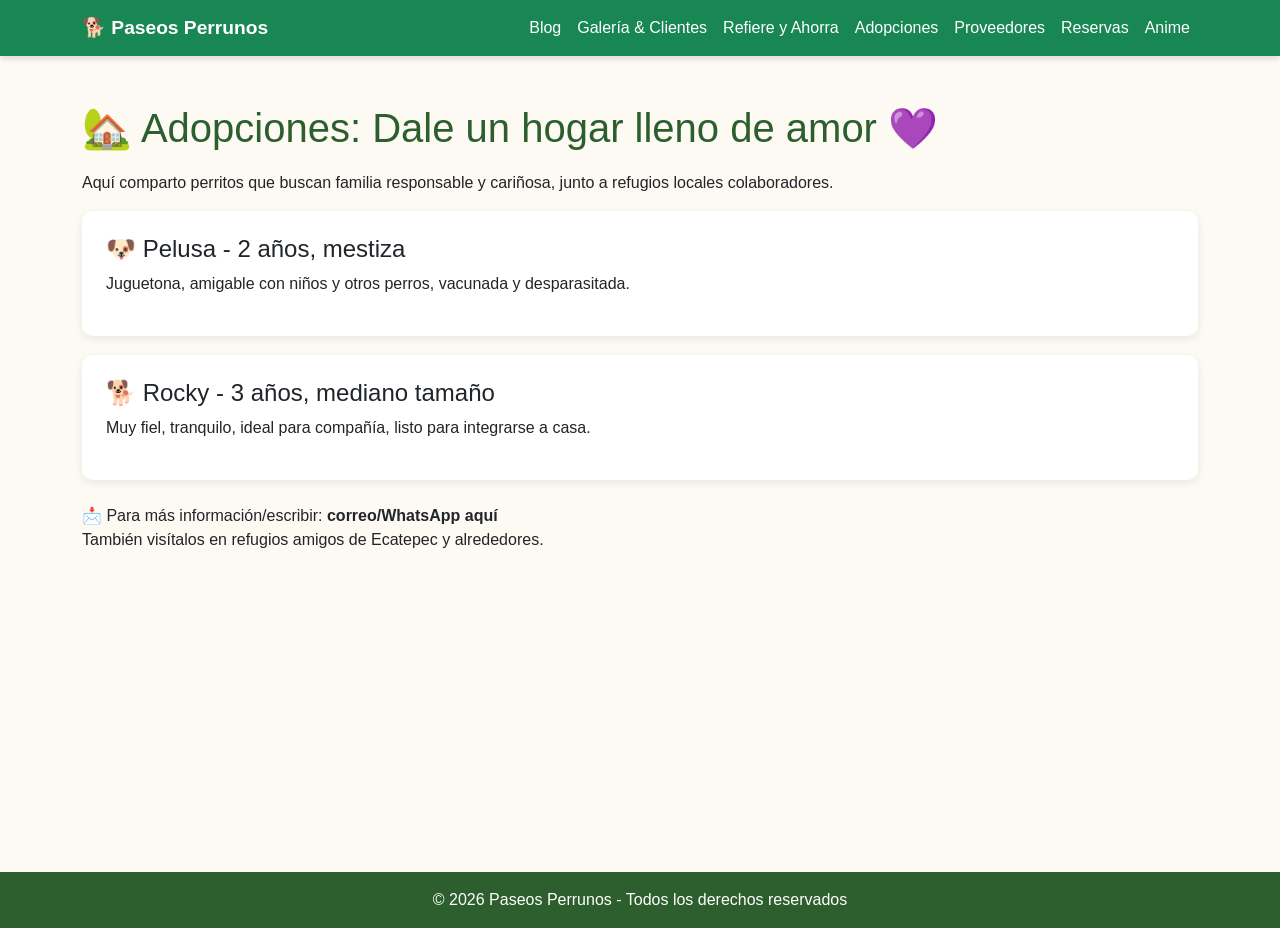
==== adopciones.html @ 9558450b "Implementados programa referidos  descuento y sección adopciones" ====
<!DOCTYPE html>
<html lang="es">
<head>
  <meta charset="UTF-8">
  <meta name="viewport" content="width=device-width,initial-scale=1.0">
  <title>Adopciones | Paseos Perrunos</title>
  <link href="https://cdn.jsdelivr.net/npm/bootstrap@5.3.3/dist/css/bootstrap.min.css" rel="stylesheet">
  <link rel="stylesheet" href="css/estilos.css">
</head>
<body>
<nav class="navbar navbar-expand-lg bg-success text-white">
  <div class="container">
    <a class="navbar-brand text-white" href="index.html">🐕 Paseos Perrunos</a>
    <button class="navbar-toggler" data-bs-toggle="collapse" data-bs-target="#navMenu">
      <span class="navbar-toggler-icon"></span>
    </button>
    <div class="collapse navbar-collapse" id="navMenu">
      <ul class="navbar-nav ms-auto">
        <li class="nav-item"><a class="nav-link text-white" href="blog.html">Blog</a></li>
        <li class="nav-item"><a class="nav-link text-white" href="galeria-testimonios.html">Galería & Clientes</a></li>
        <li class="nav-item"><a class="nav-link text-white" href="referidos.html">Refiere y Ahorra</a></li>
        <li class="nav-item"><a class="nav-link text-white" href="adopciones.html">Adopciones</a></li>
        <li class="nav-item"><a class="nav-link text-white" href="proveedores.html">Proveedores</a></li>
        <li class="nav-item"><a class="nav-link text-white" href="reservas.html">Reservas</a></li>
        <li class="nav-item"><a class="nav-link text-white" href="anime.html">Anime</a></li>
      </ul>
    </div>
  </div>
</nav>

<main class="container my-5">
    <h1>🏡 Adopciones: Dale un hogar lleno de amor 💜</h1>
    <p>Aquí comparto perritos que buscan familia responsable y cariñosa, junto a refugios locales colaboradores.</p>

    <div class="card p-4">
        <h4>🐶 Pelusa - 2 años, mestiza</h4>
        <p>Juguetona, amigable con niños y otros perros, vacunada y desparasitada.</p>
    </div>
    <div class="card p-4">
        <h4>🐕 Rocky - 3 años, mediano tamaño</h4>
        <p>Muy fiel, tranquilo, ideal para compañía, listo para integrarse a casa.</p>
    </div>

    <p class="mt-4">📩 Para más información/escribir: <strong>correo/WhatsApp aquí</strong><br>
    También visítalos en refugios amigos de Ecatepec y alrededores.</p>
</main>

<footer>© 2026 Paseos Perrunos - Todos los derechos reservados</footer>
<script src="https://cdn.jsdelivr.net/npm/bootstrap@5.3.3/dist/js/bootstrap.bundle.min.js"></script>
<script src="js/script.js"></script>
</body>
</html>
---- css/estilos.css ----
/* === ESTILOS GENERALES === */
body {
    background-color: #fdf9f3;
    font-family: 'Segoe UI', Roboto, sans-serif;
}

.navbar {
    box-shadow: 0 3px 6px rgba(0,0,0,0.12);
}

.navbar-brand {font-weight: bold; font-size: 1.2rem;}

main.container {min-height: 80vh;}

h1, h2, h3 {color: #2c5f2d; margin-bottom: 1.2rem;}

.card {
    border: none;
    border-radius: 10px;
    box-shadow: 0 3px 8px rgba(0,0,0,0.08);
    margin-bottom: 1.2rem;
}

/* Galería imágenes */
.galeria-img {
    height: 200px;
    object-fit: cover;
    border-radius: 8px;
}

/* Bloques testimonio */
.testimonio {
    background: #f0f8e9;
    border-left:4px solid #2c5f2d;
    padding:1rem;
    border-radius:6px;
    margin-bottom:1rem;
}

/* Botones destacados */
.btn-descuento {
    background-color: #e67e22;
    color:white;
    font-weight:bold;
}
.btn-descuento:hover {background-color:#d35400; color:white;}

/* Formularios */
form label {font-weight:500;}

/* Pie de página */
footer {
    background-color:#2c5f2d;
    color:white;
    text-align:center;
    padding:1rem;
    margin-top:2rem;
}
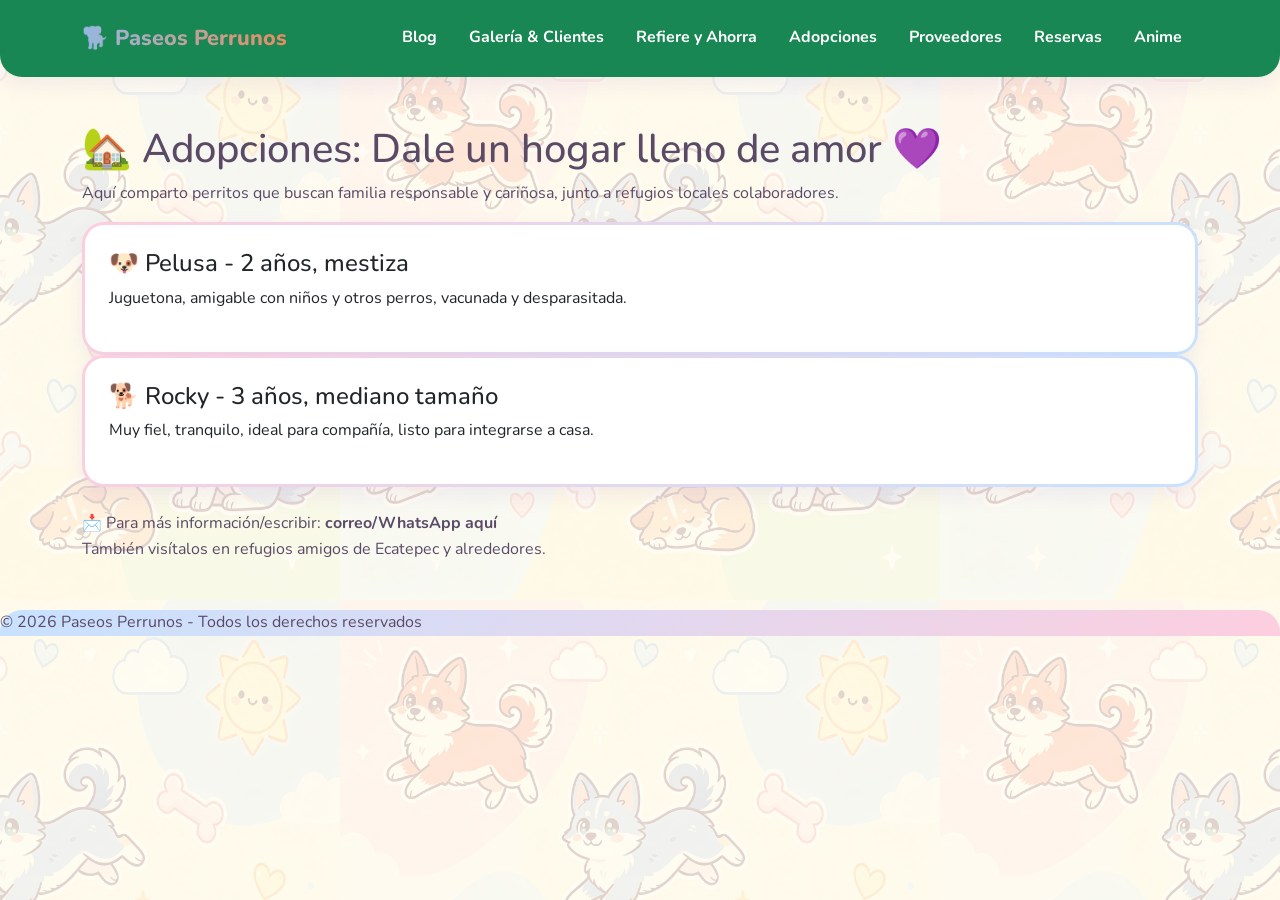
==== commit 2af31607: "Aplicado diseño kawaii completo: fondo personalizado, colores pasteles, animaciones flotar/latido en" ====
--- a/adopciones.html
+++ b/adopciones.html
@@ -29,7 +29,7 @@
 </nav>
 
 <main class="container my-5">
-    <h1>🏡 Adopciones: Dale un hogar lleno de amor 💜</h1>
+    <h1 class="flotar">🏡 Adopciones: Dale un hogar lleno de amor 💜</h1>
     <p>Aquí comparto perritos que buscan familia responsable y cariñosa, junto a refugios locales colaboradores.</p>
 
     <div class="card p-4">
--- a/css/estilos.css
+++ b/css/estilos.css
@@ -1,58 +1,138 @@
-/* === ESTILOS GENERALES === */
-body {
-    background-color: #fdf9f3;
-    font-family: 'Segoe UI', Roboto, sans-serif;
+@import url('https://fonts.googleapis.com/css2?family=Plus+Jakarta+Sans:wght@400;500;600;700&family=Nunito:wght@500;600;700;800&display=swap');
+
+:root {
+  --fondo-base: #FFF8E6;
+  --rosa-dulce: #FDCEDF;
+  --azul-cielo: #C7E2FF;
+  --verde-menta: #D4F4D9;
+  --azul-heeler: #94B8E0;
+  --cobre-heeler: #E88C60;
+  --texto-oscuro: #5A4A66;
+  --acento-corazon: #FF8FB1;
+  --sombra-cute: 0 8px 20px rgba(160, 120, 200, 0.12);
+  --redondeo: 22px;
 }
 
-.navbar {
-    box-shadow: 0 3px 6px rgba(0,0,0,0.12);
+* {
+  margin: 0;
+  padding: 0;
+  box-sizing: border-box;
 }
 
-.navbar-brand {font-weight: bold; font-size: 1.2rem;}
-
-main.container {min-height: 80vh;}
-
-h1, h2, h3 {color: #2c5f2d; margin-bottom: 1.2rem;}
-
-.card {
-    border: none;
-    border-radius: 10px;
-    box-shadow: 0 3px 8px rgba(0,0,0,0.08);
-    margin-bottom: 1.2rem;
+body {
+  font-family: 'Nunito', 'Plus Jakarta Sans', sans-serif;
+  background-color: var(--fondo-base);
+  /* 👇 TU FONDO PERSONALIZADO */
+  background-image: url('../imagenes/fondo-heelers-kawaii.jpg');
+  background-size: 600px auto; /* tamaño ideal para repetir lindo */
+  background-repeat: repeat;
+  background-attachment: fixed;
+  background-position: center top;
+  color: var(--texto-oscuro);
+  line-height: 1.6;
 }
 
-/* Galería imágenes */
-.galeria-img {
-    height: 200px;
-    object-fit: cover;
-    border-radius: 8px;
+/* Capa transparente ligera para que texto resalte SIEMPRE */
+body::before{
+  content:"";
+  position:fixed;
+  inset:0;
+  background:rgba(255,252,242,0.82);
+  z-index:-1;
 }
 
-/* Bloques testimonio */
-.testimonio {
-    background: #f0f8e9;
-    border-left:4px solid #2c5f2d;
-    padding:1rem;
-    border-radius:6px;
-    margin-bottom:1rem;
+/* 🧭 Navegación dulce */
+.navbar{
+  background: rgba(255,255,255,0.75);
+  backdrop-filter: blur(10px);
+  border-radius:0 0 var(--redondeo) var(--redondeo);
+  box-shadow: var(--sombra-cute);
+  padding:1rem 0;
+}
+.navbar-brand{
+  font-weight:800; font-size:1.35rem;
+  background: linear-gradient(90deg, var(--azul-heeler), var(--cobre-heeler));
+  -webkit-background-clip: text;
+  color:transparent !important;
+}
+.nav-link{
+  font-weight:700; margin:0 0.5rem;
+  transition: all 0.3s ease;
+}
+.nav-link:hover{
+  color:var(--acento-corazon) !important;
+  transform: scale(1.08);
 }
 
-/* Botones destacados */
-.btn-descuento {
-    background-color: #e67e22;
-    color:white;
-    font-weight:bold;
+/* 🎀 Tarjetas, bloques y cajas */
+.card, .tarjeta, .testimonio, .bloque-referido{
+  background:rgba(255,255,255,0.85);
+  border-radius:var(--redondeo);
+  box-shadow:var(--sombra-cute);
+  border:3px solid transparent;
+  background-image: linear-gradient(white,white), linear-gradient(135deg, var(--rosa-dulce), var(--azul-cielo));
+  background-origin:border-box;
+  background-clip:padding-box, border-box;
+  transition: all 0.4s ease;
 }
-.btn-descuento:hover {background-color:#d35400; color:white;}
+.card:hover, .tarjeta:hover{
+  transform: translateY(-6px) scale(1.02);
+  box-shadow: 0 12px 25px rgba(255, 143, 177, 0.2);
+}
 
-/* Formularios */
-form label {font-weight:500;}
+/* 💖 Botones llamativos y tiernos */
+.btn-principal{
+  background: linear-gradient(135deg, var(--acento-corazon), #FF9EAA);
+  color:white; font-weight:800;
+  border-radius:50px;
+  padding:0.9rem 2.2rem;
+  border:none;
+  box-shadow: 0 6px 15px rgba(255, 143, 177, 0.3);
+  transition: all 0.35s ease;
+}
+.btn-principal:hover{
+  transform:scale(1.07);
+  box-shadow: 0 9px 20px rgba(255, 143, 177, 0.4);
+}
 
-/* Pie de página */
-footer {
-    background-color:#2c5f2d;
-    color:white;
-    text-align:center;
-    padding:1rem;
-    margin-top:2rem;
+/* ✨ Animaciones kawaii */
+@keyframes flotar {
+  0%{transform:translateY(0);}
+  50%{transform:translateY(-8px);}
+  100%{transform:translateY(0);}
+}
+@keyframes latido {
+  0%{transform:scale(1);}
+  50%{transform:scale(1.1);}
+  100%{transform:scale(1);}
+}
+.flotar{animation: flotar 3s ease-in-out infinite;}
+.corazon-latido{animation: latido 1.8s ease-in-out infinite;}
+
+.fade-up{
+  opacity:0; transform:translateY(25px);
+  transition: opacity 0.7s ease, transform 0.7s ease;
+}
+.fade-up.visible{opacity:1; transform:translateY(0);}
+
+/* 🐾 Galería imágenes */
+.img-galeria{
+  border-radius:var(--redondeo);
+  border:4px solid;
+  border-image: linear-gradient(90deg, var(--azul-heeler), var(--cobre-heeler)) 1;
+}
+
+/* Pie página */
+footer{
+  background: linear-gradient(135deg, var(--azul-cielo), var(--rosa-dulce));
+  color:var(--texto-oscuro);
+  border-radius: var(--redondeo) var(--redondeo) 0 0;
+}
+
+/* Adaptación móvil */
+@media(max-width:768px){
+  body{background-size:400px auto;}
+}
+@media (prefers-reduced-motion: reduce){
+  *, .flotar, .corazon-latido{animation:none !important; transition:none !important;}
 }
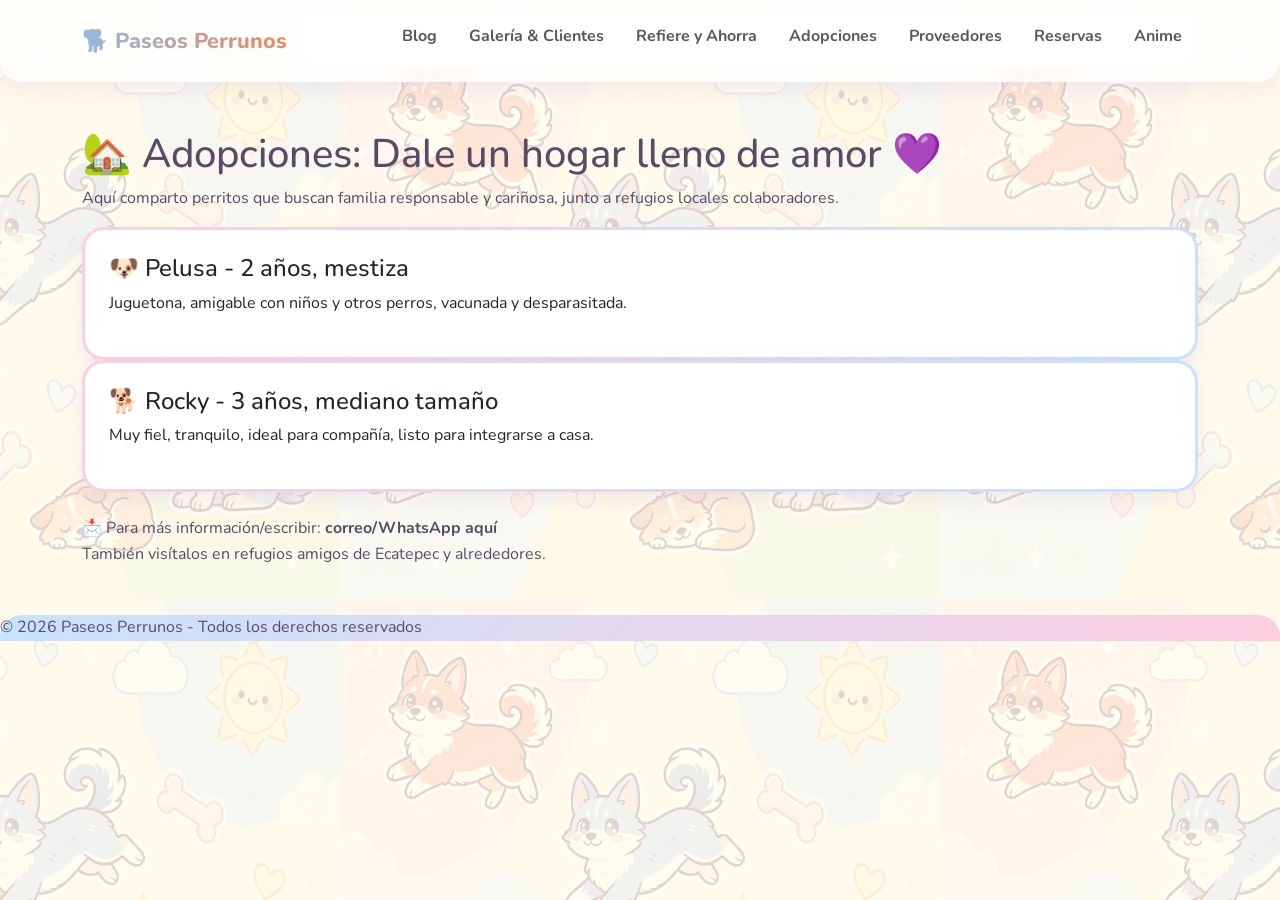
==== commit 1275f73c: "Correcciones finales: nombre archivo, botones uniformes, nav personalizado, base href completa" ====
--- a/adopciones.html
+++ b/adopciones.html
@@ -8,21 +8,21 @@
   <link rel="stylesheet" href="css/estilos.css">
 </head>
 <body>
-<nav class="navbar navbar-expand-lg bg-success text-white">
+<nav class="navbar navbar-expand-lg">
   <div class="container">
-    <a class="navbar-brand text-white" href="index.html">🐕 Paseos Perrunos</a>
+    <a class="navbar-brand" href="index.html">🐕 Paseos Perrunos</a>
     <button class="navbar-toggler" data-bs-toggle="collapse" data-bs-target="#navMenu">
       <span class="navbar-toggler-icon"></span>
     </button>
     <div class="collapse navbar-collapse" id="navMenu">
       <ul class="navbar-nav ms-auto">
-        <li class="nav-item"><a class="nav-link text-white" href="blog.html">Blog</a></li>
-        <li class="nav-item"><a class="nav-link text-white" href="galeria-testimonios.html">Galería & Clientes</a></li>
-        <li class="nav-item"><a class="nav-link text-white" href="referidos.html">Refiere y Ahorra</a></li>
-        <li class="nav-item"><a class="nav-link text-white" href="adopciones.html">Adopciones</a></li>
-        <li class="nav-item"><a class="nav-link text-white" href="proveedores.html">Proveedores</a></li>
-        <li class="nav-item"><a class="nav-link text-white" href="reservas.html">Reservas</a></li>
-        <li class="nav-item"><a class="nav-link text-white" href="anime.html">Anime</a></li>
+        <li class="nav-item"><a class="nav-link" href="blog.html">Blog</a></li>
+        <li class="nav-item"><a class="nav-link" href="galeria-testimonios.html">Galería & Clientes</a></li>
+        <li class="nav-item"><a class="nav-link" href="referidos.html">Refiere y Ahorra</a></li>
+        <li class="nav-item"><a class="nav-link" href="adopciones.html">Adopciones</a></li>
+        <li class="nav-item"><a class="nav-link" href="proveedores.html">Proveedores</a></li>
+        <li class="nav-item"><a class="nav-link" href="reservas.html">Reservas</a></li>
+        <li class="nav-item"><a class="nav-link" href="anime.html">Anime</a></li>
       </ul>
     </div>
   </div>
--- a/css/estilos.css
+++ b/css/estilos.css
@@ -32,22 +32,48 @@
   line-height: 1.6;
 }
 
-/* Capa transparente ligera para que texto resalte SIEMPRE */
+/* Capa de fondo transparente: NO INTERFIERA */
 body::before{
   content:"";
   position:fixed;
   inset:0;
   background:rgba(255,252,242,0.82);
-  z-index:-1;
+  z-index:-2; /* Bajamos MÁS el índice para que no moleste */
+  pointer-events:none; /* 💡 CLAVE: no intercepta clics */
 }
 
 /* 🧭 Navegación dulce */
-.navbar{
+/* ===== CORRECCIÓN NAVBAR Y MENÚ ===== */
+.navbar {
+  position: sticky;
+  top: 0;
+  z-index: 999; /* ⚠️ MUY ALTO: siempre arriba */
   background: rgba(255,255,255,0.75);
   backdrop-filter: blur(10px);
-  border-radius:0 0 var(--redondeo) var(--redondeo);
+  border-radius: 0 0 var(--redondeo) var(--redondeo);
+  overflow: visible;
   box-shadow: var(--sombra-cute);
   padding:1rem 0;
+}
+/* Menú colapsado: asegurar que salga por ENCIMA */
+.navbar-collapse {
+  z-index: 1000;
+  position: relative;
+  background: rgba(255,255,255,0.92);
+  border-radius: 0 0 var(--redondeo) var(--redondeo);
+  padding-bottom: 0.5rem;
+}
+.navbar-collapse.collapse {
+  position: relative;
+}
+.navbar-collapse.show {
+  z-index: 1000;
+}
+/* Botón hamburguesa: también arriba */
+.navbar-toggler {
+  position: relative;
+  z-index: 1001;
+  border: none;
 }
 .navbar-brand{
   font-weight:800; font-size:1.35rem;
@@ -103,11 +129,16 @@
 }
 @keyframes latido {
   0%{transform:scale(1);}
-  50%{transform:scale(1.1);}
+  50%{transform:scale(1.15);} /* Más visible */
   100%{transform:scale(1);}
 }
-.flotar{animation: flotar 3s ease-in-out infinite;}
-.corazon-latido{animation: latido 1.8s ease-in-out infinite;}
+.flotar{
+  animation: flotar 3s ease-in-out infinite;
+}
+.corazon-latido{
+  animation: latido 1.8s ease-in-out infinite;
+  display: inline-block; /* ✅ CLAVE PERDIDA: permite escalar correctamente */
+}
 
 .fade-up{
   opacity:0; transform:translateY(25px);
